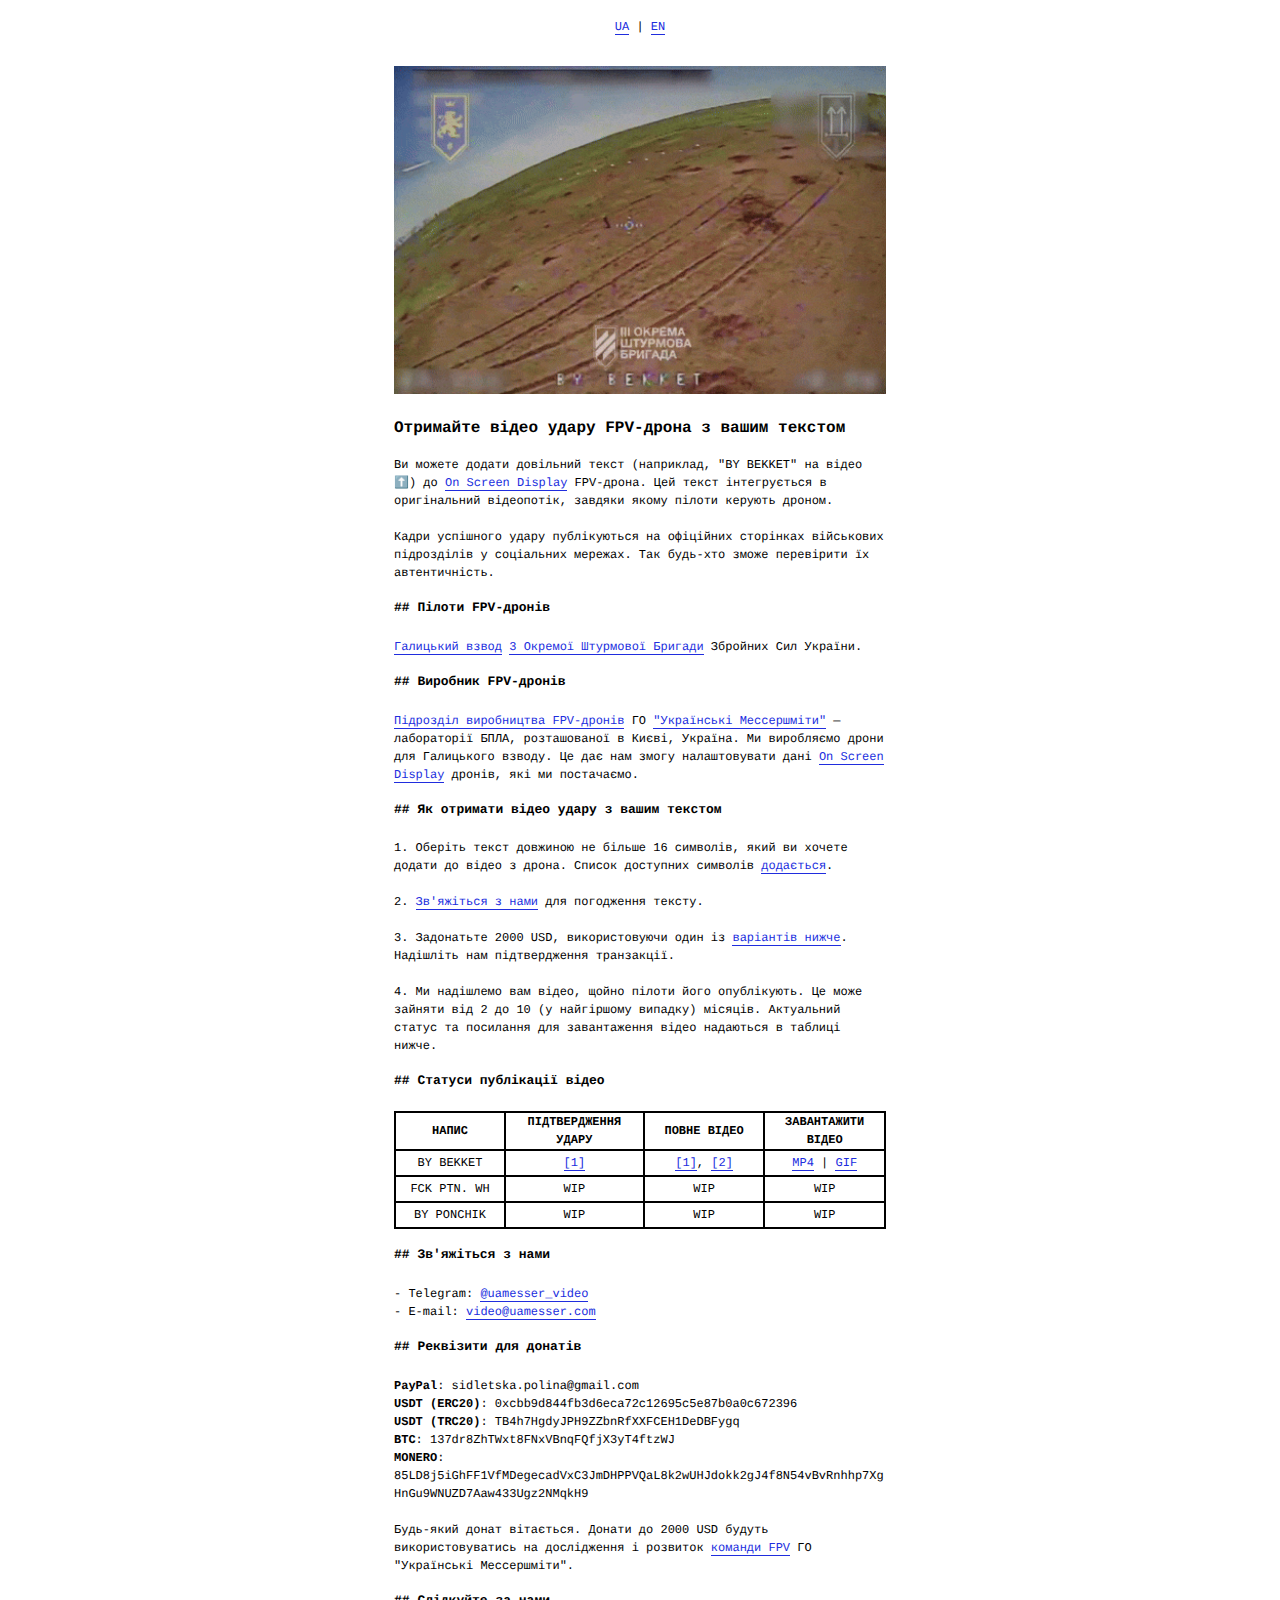
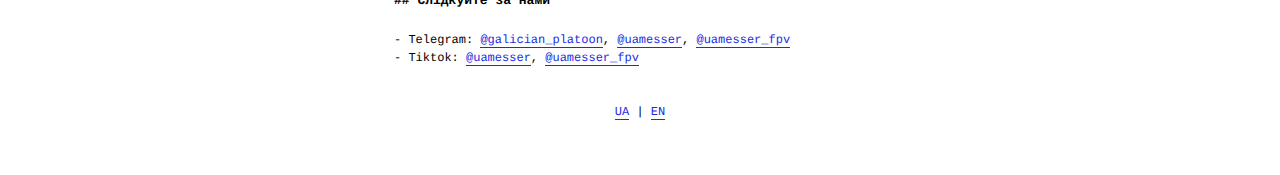
==== index_ua.html @ b5d4894c "remove chapter with explanation of where money goes" ====
<!DOCTYPE html>
<html>
  <head>
    <meta charset="utf-8">
    <meta http-equiv="X-UA-Compatible" content="IE=edge">
    <meta name="viewport" content="width=device-width, initial-scale=1">
    <title>UAMESSER VIDEO</title>
    <link rel="stylesheet" href="./hack.css">
    <meta name="msapplication-TileColor" content="#ffffff">
    <meta name="theme-color" content="#ffffff">
    <meta property="og:title" content="UAMESSER.VIDEO" />
    <meta property="og:type" content="website">
    <meta property="og:url" content="https://uamesser.video" />
    <meta property="og:canonical" content="https://uamesser.video" />
    <!-- <meta property="og:image" content="./img/ua_support_logo_v1.png" />
    <meta property="og:image:type" content="image/png">
    <meta property="og:image:width" content="300">
    <meta property="og:image:height" content="300"> -->
    <meta property="og:description" content="Отримайте відео удару FPV-дрона з вашим текстом">
  </head>
  <body class="hack">
    <div class="main container">
      <br>
      <center> <a href="index_ua.html">UA</a> | <a href="index.html">EN</a> </center>
      <div>
      <br>
      <p align="center"><img src="./img/_giphy.gif"></p>
      </div>
      <p style="font-size: 16px; line-height: 2rem"><b>Отримайте відео удару FPV-дрона з вашим текстом</b></p>
      Ви можете додати довільний текст (наприклад, "BY BEKKET" на відео ⬆️) до <a href="https://oscarliang.com/best-osd-quadcopter-fpv-data-on-screen-display-video/">On Screen Display</a> FPV-дрона. Цей текст інтегрується в оригінальний відеопотік, завдяки якому пілоти керують дроном.
      <br><br> 
      Кадри успішного удару публікуються на офіційних сторінках військових підрозділів у соціальних мережах. Так будь-хто зможе перевірити їх автентичність. 
      <br><br>
      <h2>Пілоти FPV-дронів</h2>
      <a href="https://t.me/galician_platoon">Галицький взвод</a> <a href="https://en.wikipedia.org/wiki/3rd_Assault_Brigade">3 Окремої Штурмової Бригади</a> Збройних Сил України.
      <br><br>
      <h2>Виробник FPV-дронів</h2>
      <a href="https://t.me/uamesser_fpv/">Підрозділ виробництва FPV-дронів</a> ГО <a href="https://www.uamesser.com/">"Українські Мессершміти"</a> — лабораторії БПЛА, розташованої в Києві, Україна. Ми виробляємо дрони для Галицького взводу. Це дає нам змогу налаштовувати дані <a href="https://oscarliang.com/best-osd-quadcopter-fpv-data-on-screen-display-video/">On Screen Display</a> дронів, які ми постачаємо.
      <br><br>
      <h2>Як отримати відео удару з вашим текстом</h2>
        1. Оберіть текст довжиною не більше 16 символів, який ви хочете додати до відео з дрона. Список доступних символів <a href="https://qduff.com/2023/03/betaflight-opengl-osd-rendering/font.png">додається</a>.
        <br><br>
        2. <a href="#contact-us">Зв'яжіться з нами</a> для погодження тексту.
        <br><br>
        3. Задонатьте 2000 USD, використовуючи один із <a href="#how-to-donate">варіантів нижче</a>. Надішліть нам підтвердження транзакції.
        <br><br>
        4. Ми надішлемо вам відео, щойно пілоти його опублікують. Це може зайняти від 2 до 10 (у найгіршому випадку) місяців. Актуальний статус та посилання для завантаження відео надаються в таблиці нижче.
      <br><br>
      <h2>Статуси публікації відео</h2>
      <table style="border: 1px solid " cellspacing="0">
        <tr>
            <th align="left">&nbsp;НАПИС&nbsp;</th>
            <th align="left">&nbsp;ПІДТВЕРДЖЕННЯ&nbsp;<br>&nbsp;УДАРУ&nbsp;</th>
            <th align="left">&nbsp;ПОВНЕ&nbsp;ВІДЕО&nbsp;</th>
            <th align="left">&nbsp;ЗАВАНТАЖИТИ&nbsp;<br>&nbsp;ВІДЕО&nbsp;</th>
        </tr>
        <tr>
          <td>BY BEKKET</td>
          <td><a href="https://t.me/uamesser/359">[1]</a></td>
          <td><a href="https://t.me/galician_platoon/20">[1]</a>, <a href="https://t.me/ab3army/4155">[2]</a></td>
          <td>&nbsp;<a href="./videos/1_BY_BEKKET.MP4">MP4</a> | <a href="./videos/1_BY_BEKKET.GIF">GIF</a>&nbsp;</td>
        </tr>
        <tr>
          <td>FCK PTN. WH</td>
          <td>WIP</td>
          <td>WIP</td>
          <td>WIP</td>
        </tr>
        <tr>
          <td>BY PONCHIK</td>
          <td>WIP</td>
          <td>WIP</td>
          <td>WIP</td>
        </tr>
      </table>
      <br>
      <h2>Зв'яжіться з нами<a id="contact-us"></a></h2>
      - Telegram: <a href="https://t.me/uamesser_video">@uamesser_video</a><br>
      - E-mail: <a href="mailto:video@uamesser.com">video@uamesser.com</a>
      <br><br>
      <h2>Реквізити для донатів<a id="how-to-donate"></a></h2>
      <b>PayPal</b>: sidletska.polina@gmail.com<br>
      <b>USDT (ERC20)</b>: 0xcbb9d844fb3d6eca72c12695c5e87b0a0c672396<br>
      <b>USDT (TRC20)</b>: TB4h7HgdyJPH9ZZbnRfXXFCEH1DeDBFygq<br>
      <b>BTC</b>: 137dr8ZhTWxt8FNxVBnqFQfjX3yT4ftzWJ<br>
      <b>MONERO</b>: 85LD8j5iGhFF1VfMDegecadVxC3JmDHPPVQaL8k2wUHJdokk2gJ4f8N54vBvRnhhp7XgHnGu9WNUZD7Aaw433Ugz2NMqkH9
      <br><br>
      Будь-який донат вітається. Донати до 2000 USD будуть використовуватись на дослідження і розвиток <a href="https://t.me/uamesser_fpv/">команди FPV</a> ГО "Українські Мессершміти".
      <br><br>
      <h2>Слідкуйте за нами<a id="follow-us"></a></h2>
      - Telegram: <a href="https://t.me/galician_platoon/">@galician_platoon</a>, <a href="https://t.me/uamesser/">@uamesser</a>, <a href="https://t.me/uamesser_fpv/">@uamesser_fpv</a><br>
      - Tiktok: <a href="https://www.tiktok.com/@uamesser">@uamesser</a>, <a href="https://www.tiktok.com/@uamesser_fpv">@uamesser_fpv</a><br>
      <br><br>
      <center> <a href="index_ua.html">UA</a> | <a href="index.html">EN</a> </center>
      <br><br>
      <br>
  </div>
 </body>
</html>
---- hack.css ----
html {
    font-size: 12px
} 

* {
    box-sizing: border-box;
    text-rendering: geometricPrecision
} 

body {
    font-size: 1rem;
    line-height: 1.5rem;
    margin: 0;
    font-family: Menlo, Monaco, Lucida Console, Liberation Mono, DejaVu Sans Mono, Bitstream Vera Sans Mono, Courier New, monospace, serif;
    word-wrap: break-word
} 

h1, h2 {
    line-height: 1.4rem
} 

pre {
    /*padding: 1rem;*/
    padding: 5px;
    /*margin: 1.75rem 0;*/
    /*padding: 0 1rem*/
    background-color: #fff;
    border: 1px solid #ccc;
    overflow: auto
}

a {
    cursor: pointer;
    color: #202DDE;
    text-decoration: none;
    border-bottom: 1px solid #202DDE
} 

a:hover {
    background-color: #202DDE;
    color: #fff
}

.hack, .hack h1, .hack h2 {
    font-size: 1rem;
    font-style: normal;
    font-family: Menlo, Monaco, Lucida Console, Liberation Mono, DejaVu Sans Mono, Bitstream Vera Sans Mono, Courier New, monospace, serif
} 

.hack h1, .hack h2, .hack li, .hack ul {
    font-size:13px;
    float: none;
    margin: 0;
    padding: 0
} 

.hack h1, .hack ul {
    margin-top: 20px;
    margin-bottom: 20px
} 

.hack h1:before {
    content: "# "
} 

.hack h2 {
    position: relative;
    margin-bottom: 1.75rem
} 

.hack h2:before {
    display: inline
} 

.hack h2:before {
    content: "## "
} 

.hack li {
    position: relative;
    display: block;
    padding-left: 20px
} 

.hack li:after {
    position: absolute;
    top: 0;
    left: 0
} 

.hack ul > li:after {
    content: "-"
} 

.container {
    max-width: 43rem
} 

img {
/*    width:auto;*/
/*    height:auto;*/
/*    max-width: 43rem;*/
    width:100%
}

.hack table {
  width:100%
}

.hack td {
  padding: 3px;
  border: 1px solid #000000;
}

.hack th {
  border: 1px solid #000000;
  padding: 0px;
  text-align: center;
}

.hack tr {
  border: 0px solid #000000;
  padding: 0px;
  text-align: center;
}

.container, .container-fluid {
    margin: 0 auto;
    padding: 0 1rem
} 

.center {
  display: block;
  margin-left: auto;
  margin-right: auto;
}
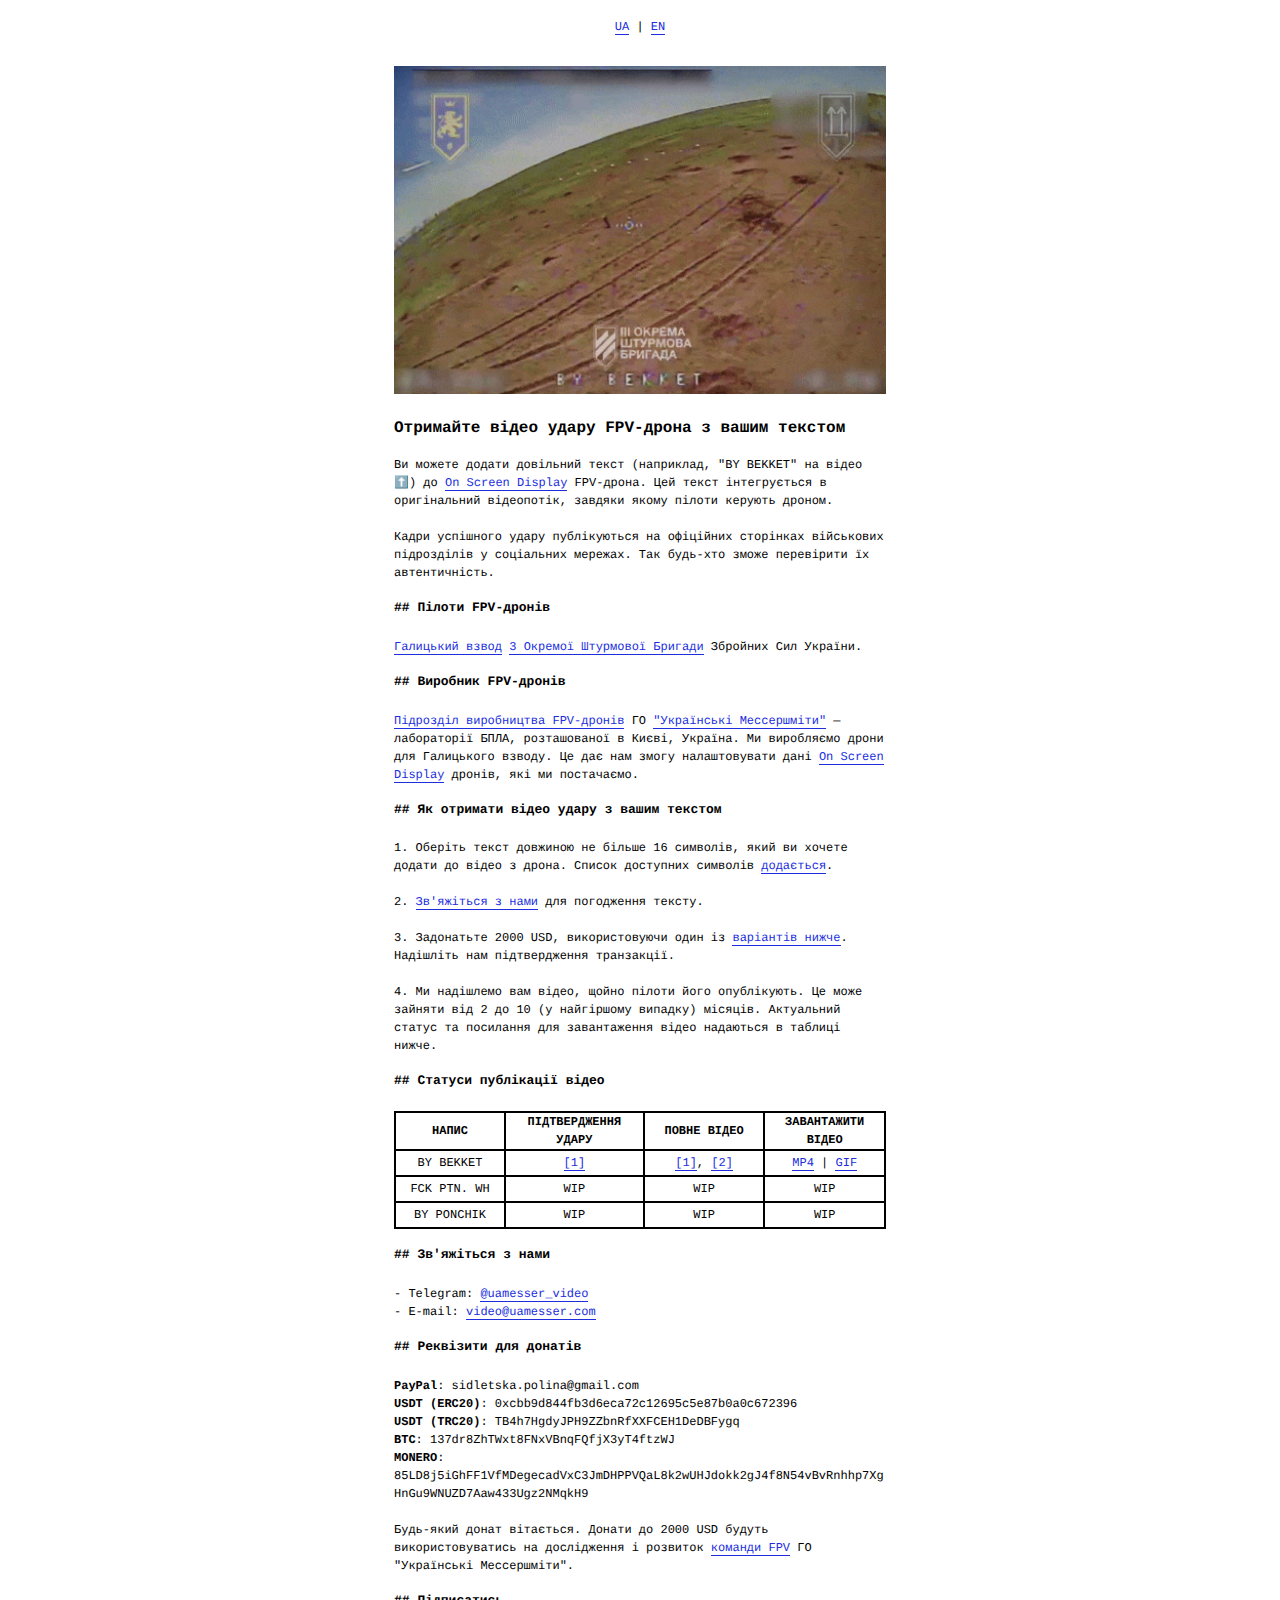
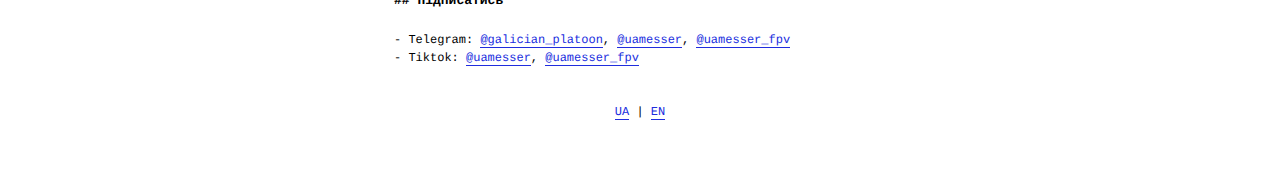
==== commit c9a580a2: "fixed some typos" ====
--- a/index_ua.html
+++ b/index_ua.html
@@ -24,7 +24,7 @@
       <center> <a href="index_ua.html">UA</a> | <a href="index.html">EN</a> </center>
       <div>
       <br>
-      <p align="center"><img src="./img/_giphy.gif"></p>
+      <p align="center"><img src="./videos/1_BY_BEKKET.GIF"></p>
       </div>
       <p style="font-size: 16px; line-height: 2rem"><b>Отримайте відео удару FPV-дрона з вашим текстом</b></p>
       Ви можете додати довільний текст (наприклад, "BY BEKKET" на відео ⬆️) до <a href="https://oscarliang.com/best-osd-quadcopter-fpv-data-on-screen-display-video/">On Screen Display</a> FPV-дрона. Цей текст інтегрується в оригінальний відеопотік, завдяки якому пілоти керують дроном.
@@ -87,7 +87,7 @@
       <br><br>
       Будь-який донат вітається. Донати до 2000 USD будуть використовуватись на дослідження і розвиток <a href="https://t.me/uamesser_fpv/">команди FPV</a> ГО "Українські Мессершміти".
       <br><br>
-      <h2>Слідкуйте за нами<a id="follow-us"></a></h2>
+      <h2>Підписатись<a id="subscribe"></a></h2>
       - Telegram: <a href="https://t.me/galician_platoon/">@galician_platoon</a>, <a href="https://t.me/uamesser/">@uamesser</a>, <a href="https://t.me/uamesser_fpv/">@uamesser_fpv</a><br>
       - Tiktok: <a href="https://www.tiktok.com/@uamesser">@uamesser</a>, <a href="https://www.tiktok.com/@uamesser_fpv">@uamesser_fpv</a><br>
       <br><br>
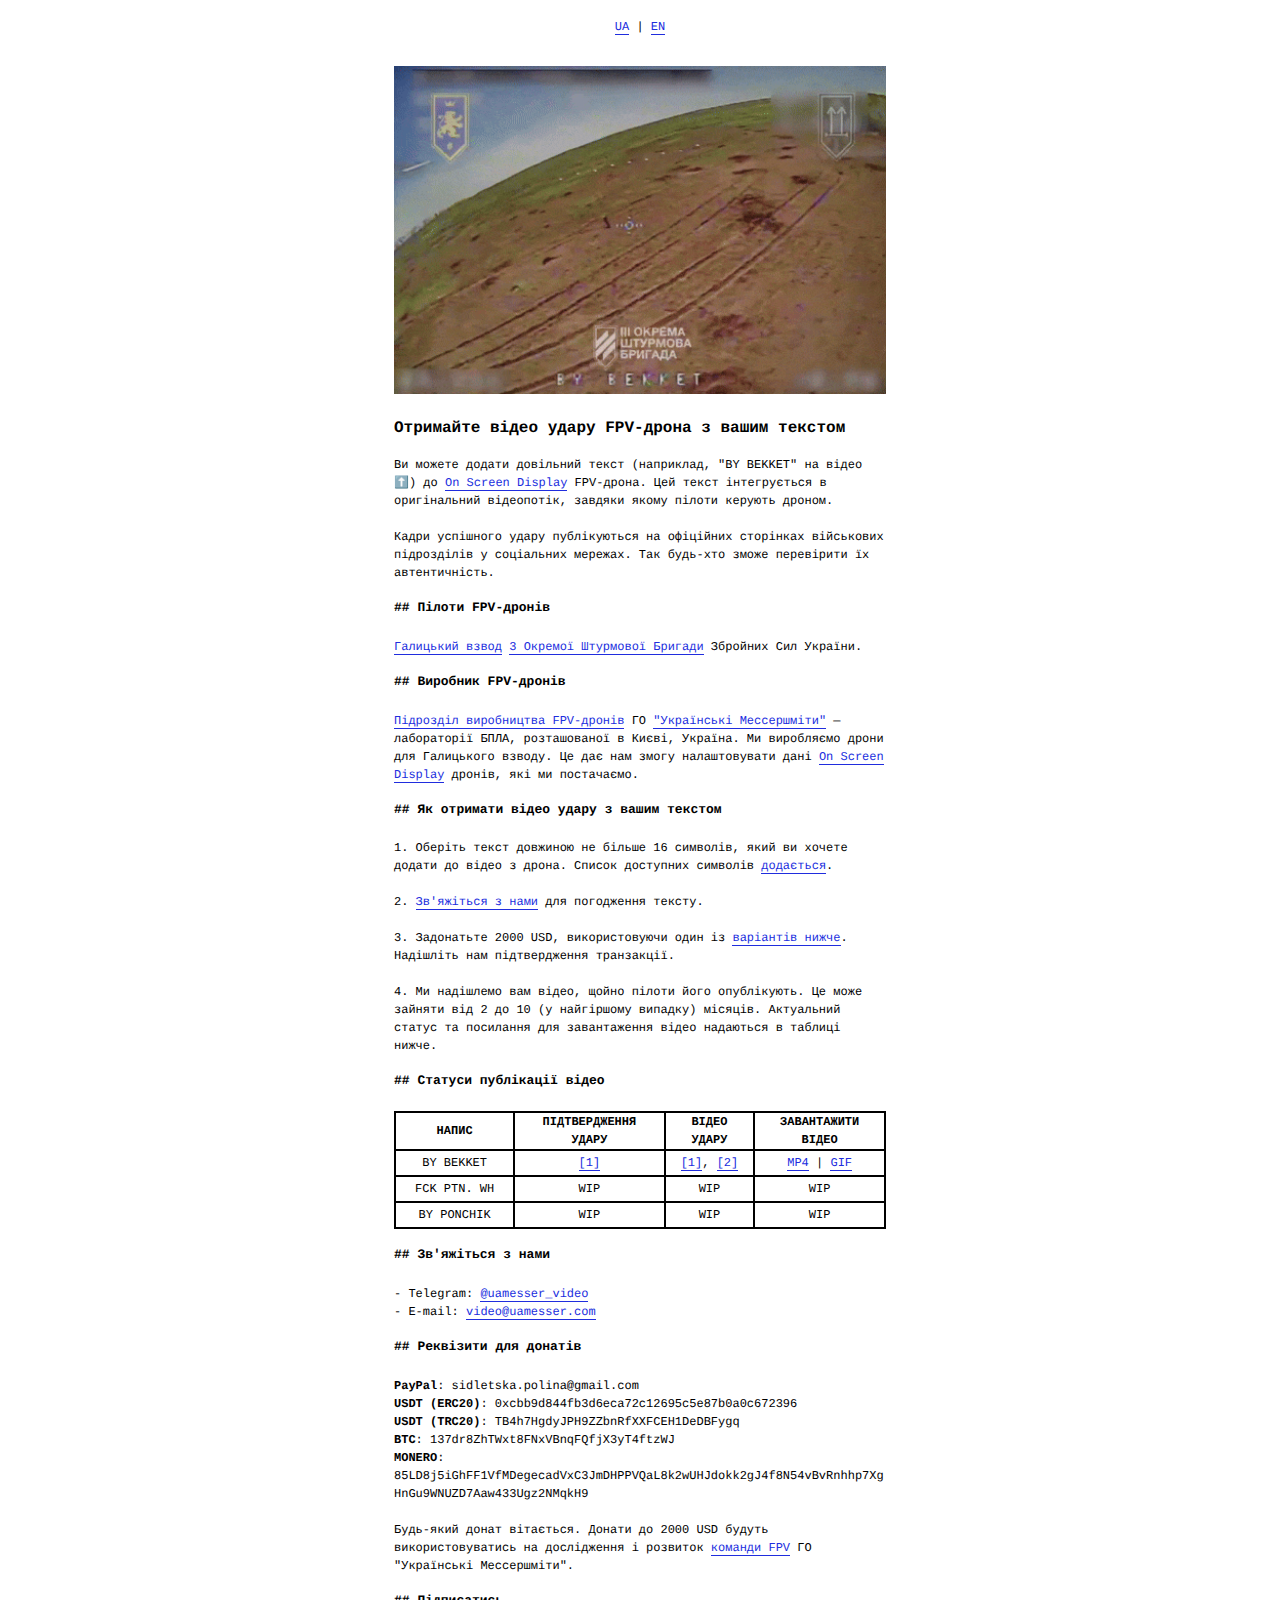
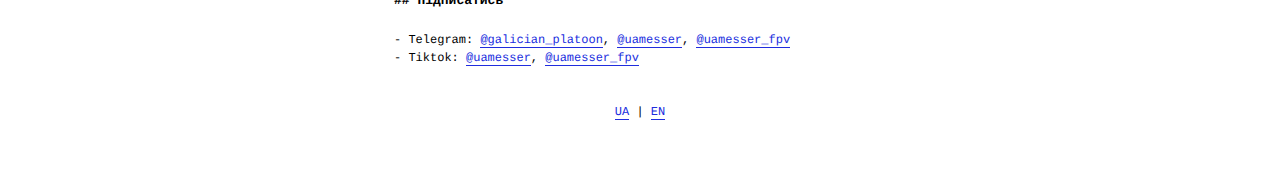
==== commit 4394171e: "fixed some wording" ====
--- a/index_ua.html
+++ b/index_ua.html
@@ -51,7 +51,7 @@
         <tr>
             <th align="left">&nbsp;НАПИС&nbsp;</th>
             <th align="left">&nbsp;ПІДТВЕРДЖЕННЯ&nbsp;<br>&nbsp;УДАРУ&nbsp;</th>
-            <th align="left">&nbsp;ПОВНЕ&nbsp;ВІДЕО&nbsp;</th>
+            <th align="left">&nbsp;ВІДЕО&nbsp;<br>&nbsp;УДАРУ&nbsp;</th>
             <th align="left">&nbsp;ЗАВАНТАЖИТИ&nbsp;<br>&nbsp;ВІДЕО&nbsp;</th>
         </tr>
         <tr>
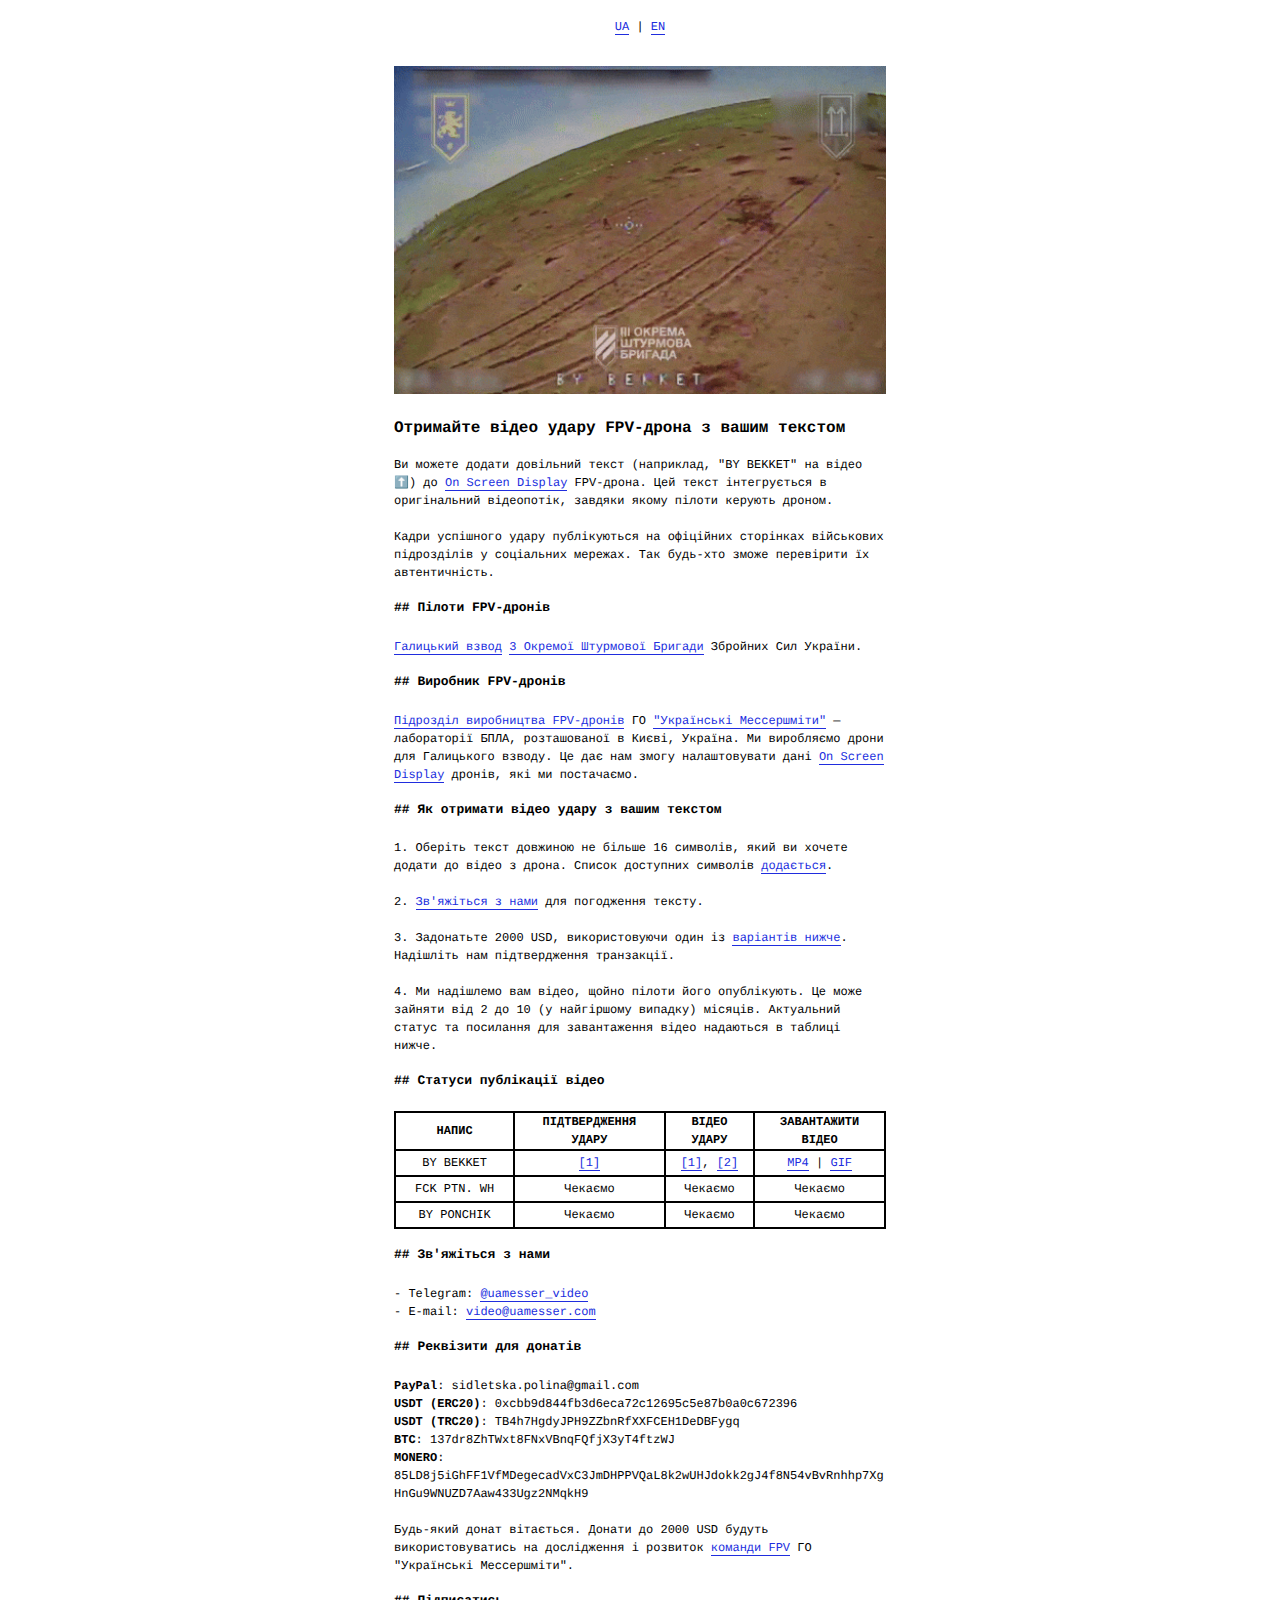
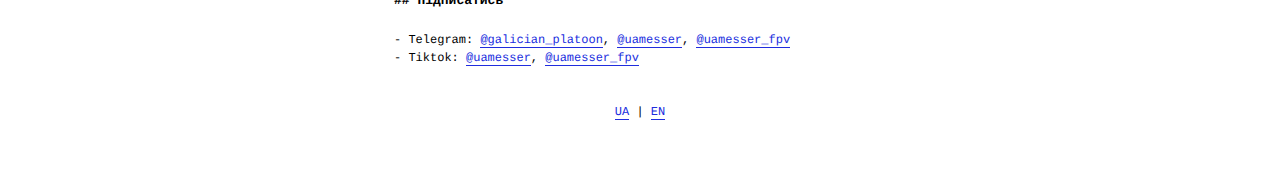
==== commit b1f9f9f7: "fixed translatiom" ====
--- a/index_ua.html
+++ b/index_ua.html
@@ -62,15 +62,15 @@
         </tr>
         <tr>
           <td>FCK PTN. WH</td>
-          <td>WIP</td>
-          <td>WIP</td>
-          <td>WIP</td>
+          <td>Чекаємо</td>
+          <td>Чекаємо</td>
+          <td>Чекаємо</td>
         </tr>
         <tr>
           <td>BY PONCHIK</td>
-          <td>WIP</td>
-          <td>WIP</td>
-          <td>WIP</td>
+          <td>Чекаємо</td>
+          <td>Чекаємо</td>
+          <td>Чекаємо</td>
         </tr>
       </table>
       <br>
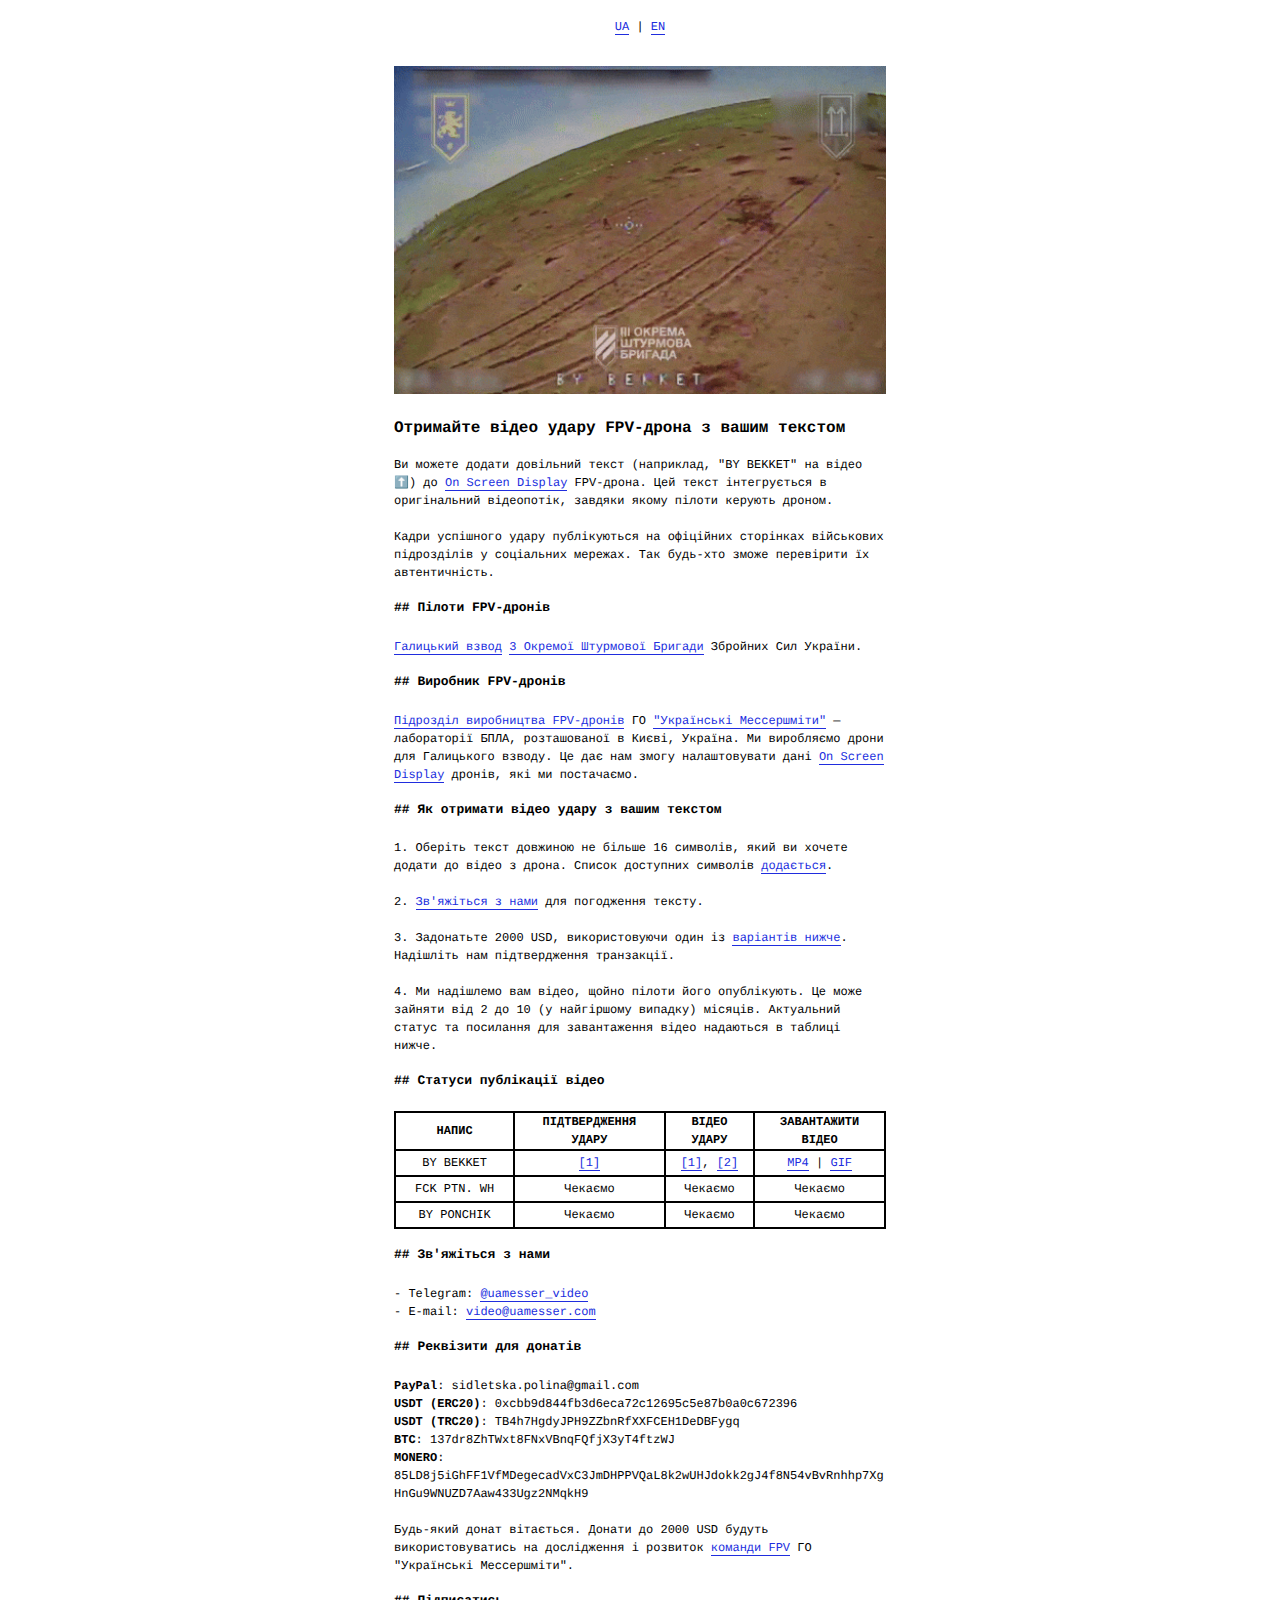
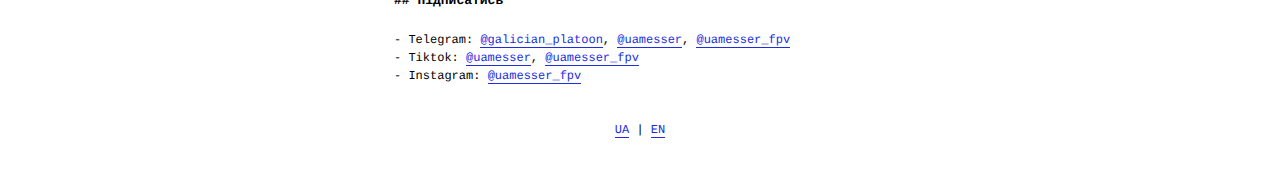
==== commit 2a0b6611: "add instagram" ====
--- a/index_ua.html
+++ b/index_ua.html
@@ -90,6 +90,7 @@
       <h2>Підписатись<a id="subscribe"></a></h2>
       - Telegram: <a href="https://t.me/galician_platoon/">@galician_platoon</a>, <a href="https://t.me/uamesser/">@uamesser</a>, <a href="https://t.me/uamesser_fpv/">@uamesser_fpv</a><br>
       - Tiktok: <a href="https://www.tiktok.com/@uamesser">@uamesser</a>, <a href="https://www.tiktok.com/@uamesser_fpv">@uamesser_fpv</a><br>
+      - Instagram: <a href="https://www.instagram.com/uamesser_fpv">@uamesser_fpv</a><br>
       <br><br>
       <center> <a href="index_ua.html">UA</a> | <a href="index.html">EN</a> </center>
       <br><br>
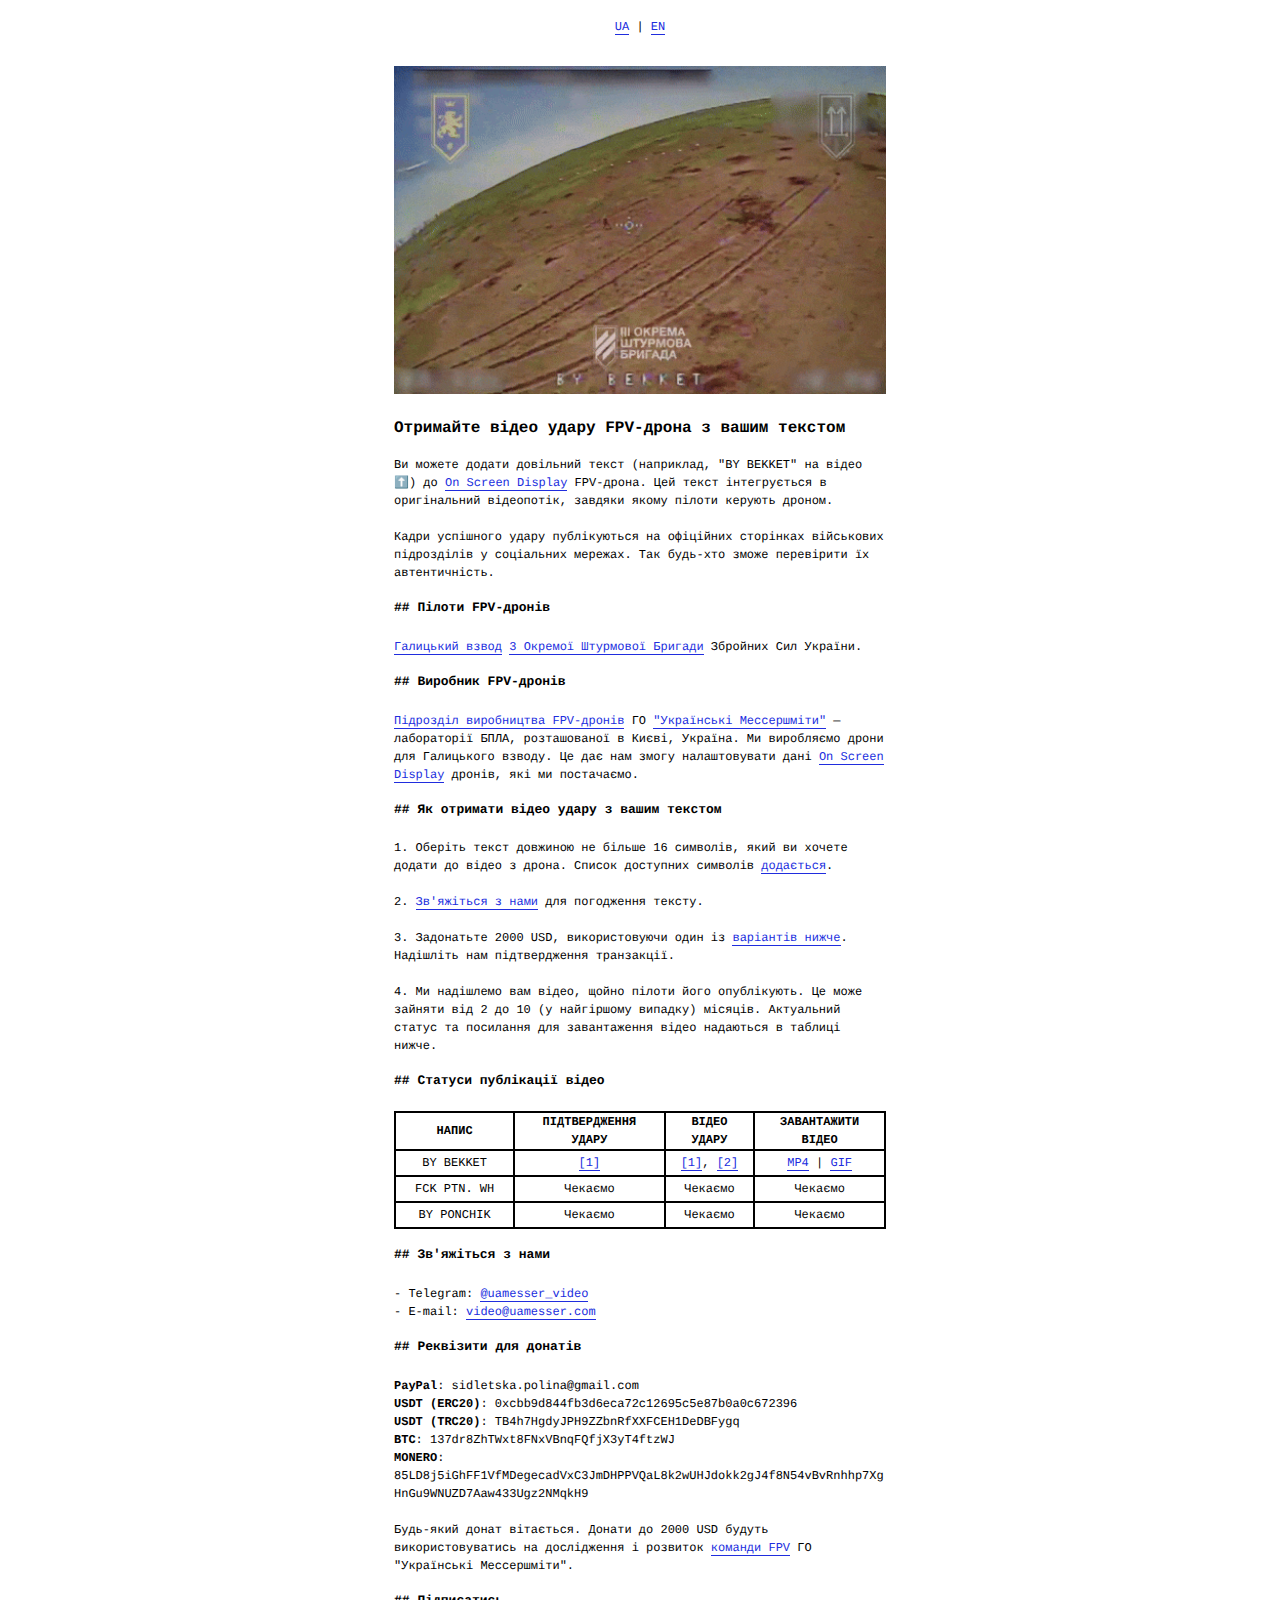
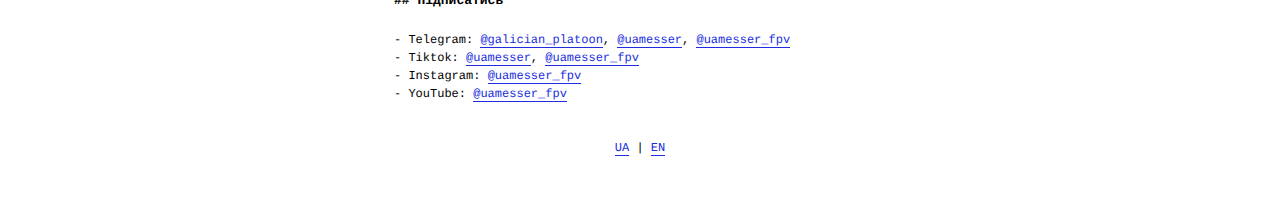
==== commit d6476c2f: "add youtuve" ====
--- a/index_ua.html
+++ b/index_ua.html
@@ -91,6 +91,7 @@
       - Telegram: <a href="https://t.me/galician_platoon/">@galician_platoon</a>, <a href="https://t.me/uamesser/">@uamesser</a>, <a href="https://t.me/uamesser_fpv/">@uamesser_fpv</a><br>
       - Tiktok: <a href="https://www.tiktok.com/@uamesser">@uamesser</a>, <a href="https://www.tiktok.com/@uamesser_fpv">@uamesser_fpv</a><br>
       - Instagram: <a href="https://www.instagram.com/uamesser_fpv">@uamesser_fpv</a><br>
+      - YouTube: <a href="https://www.youtube.com/@uamesser-fpv">@uamesser_fpv</a><br>
       <br><br>
       <center> <a href="index_ua.html">UA</a> | <a href="index.html">EN</a> </center>
       <br><br>
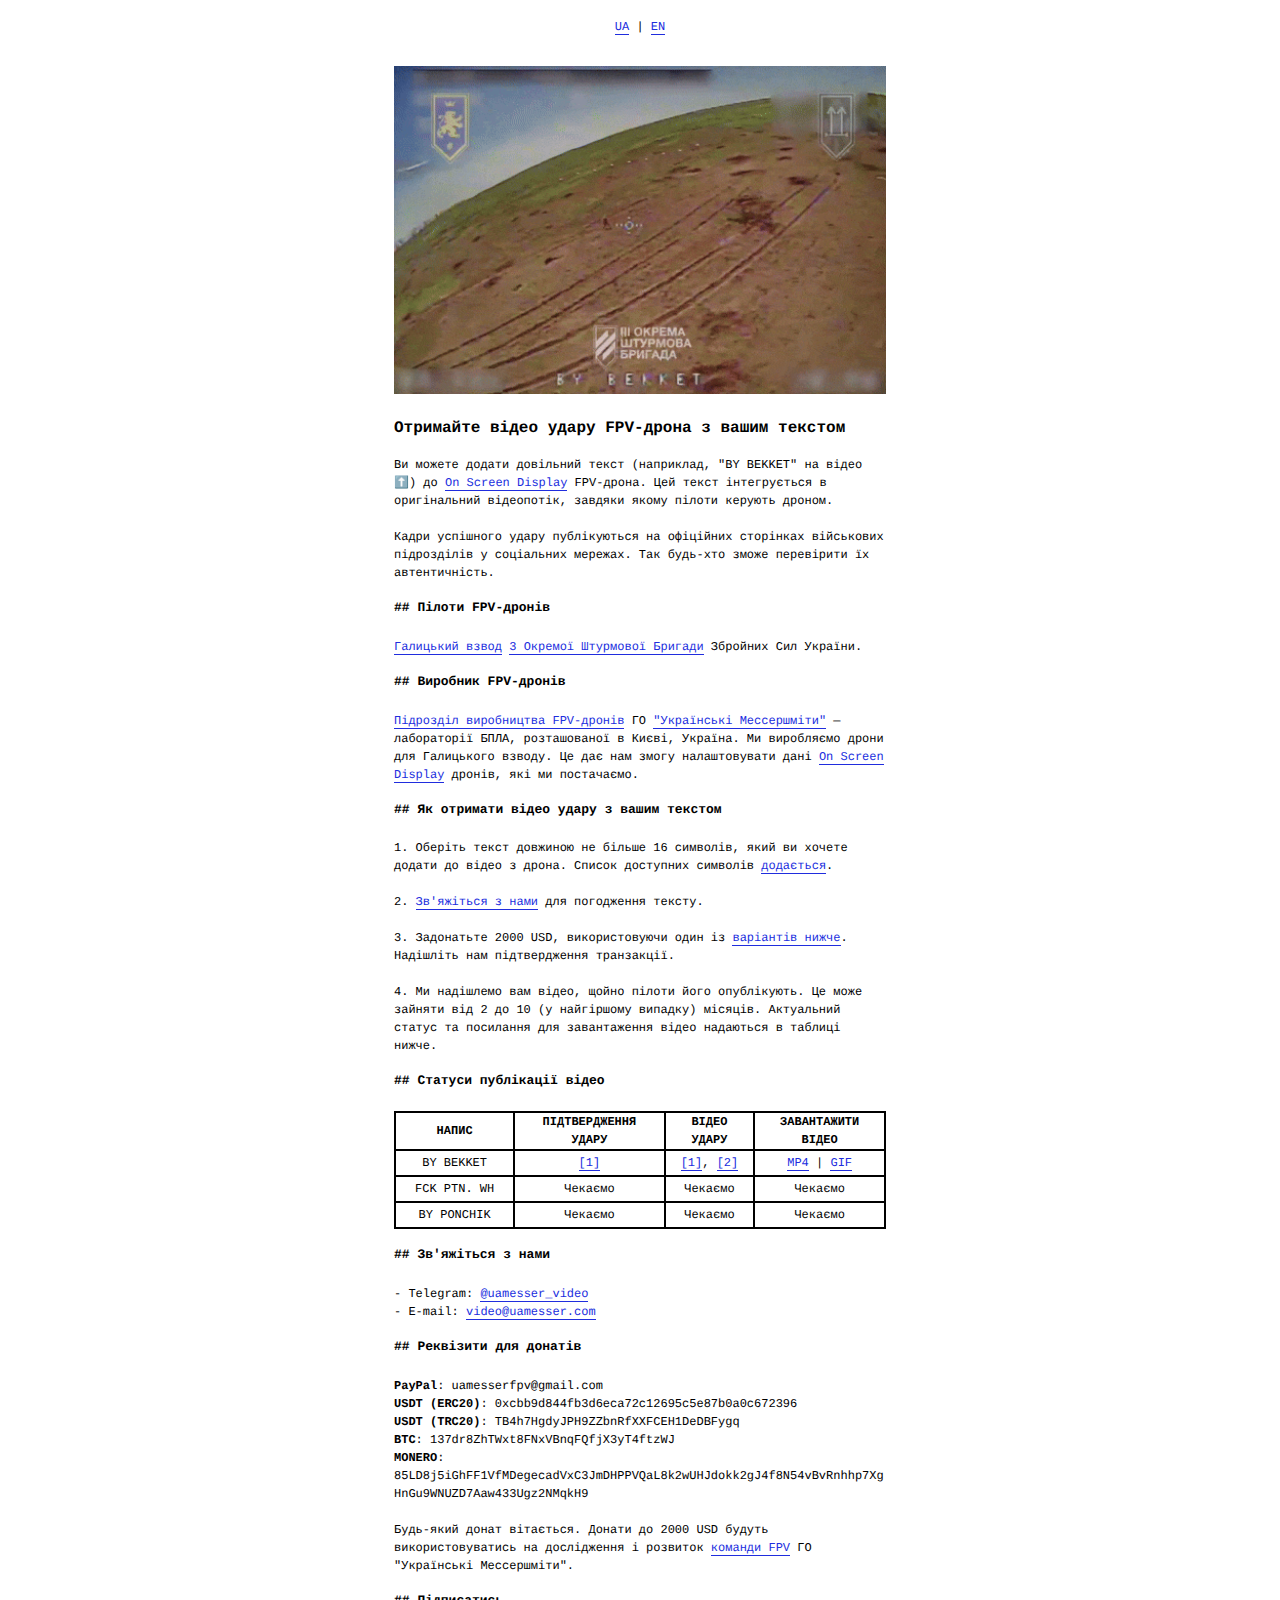
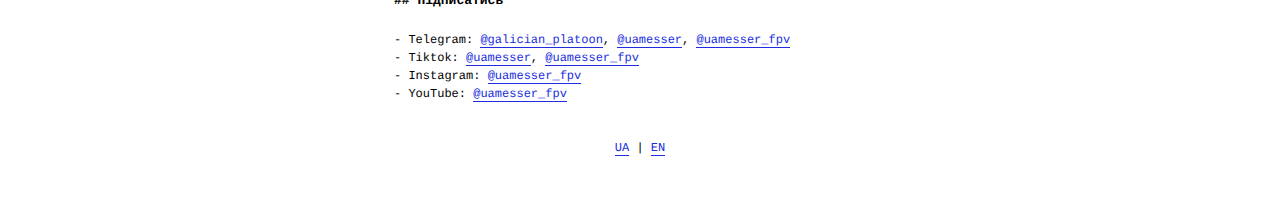
==== commit 4f72f9cd: "change paypal" ====
--- a/index_ua.html
+++ b/index_ua.html
@@ -79,7 +79,7 @@
       - E-mail: <a href="mailto:video@uamesser.com">video@uamesser.com</a>
       <br><br>
       <h2>Реквізити для донатів<a id="how-to-donate"></a></h2>
-      <b>PayPal</b>: sidletska.polina@gmail.com<br>
+      <b>PayPal</b>: uamesserfpv@gmail.com<br>
       <b>USDT (ERC20)</b>: 0xcbb9d844fb3d6eca72c12695c5e87b0a0c672396<br>
       <b>USDT (TRC20)</b>: TB4h7HgdyJPH9ZZbnRfXXFCEH1DeDBFygq<br>
       <b>BTC</b>: 137dr8ZhTWxt8FNxVBnqFQfjX3yT4ftzWJ<br>
